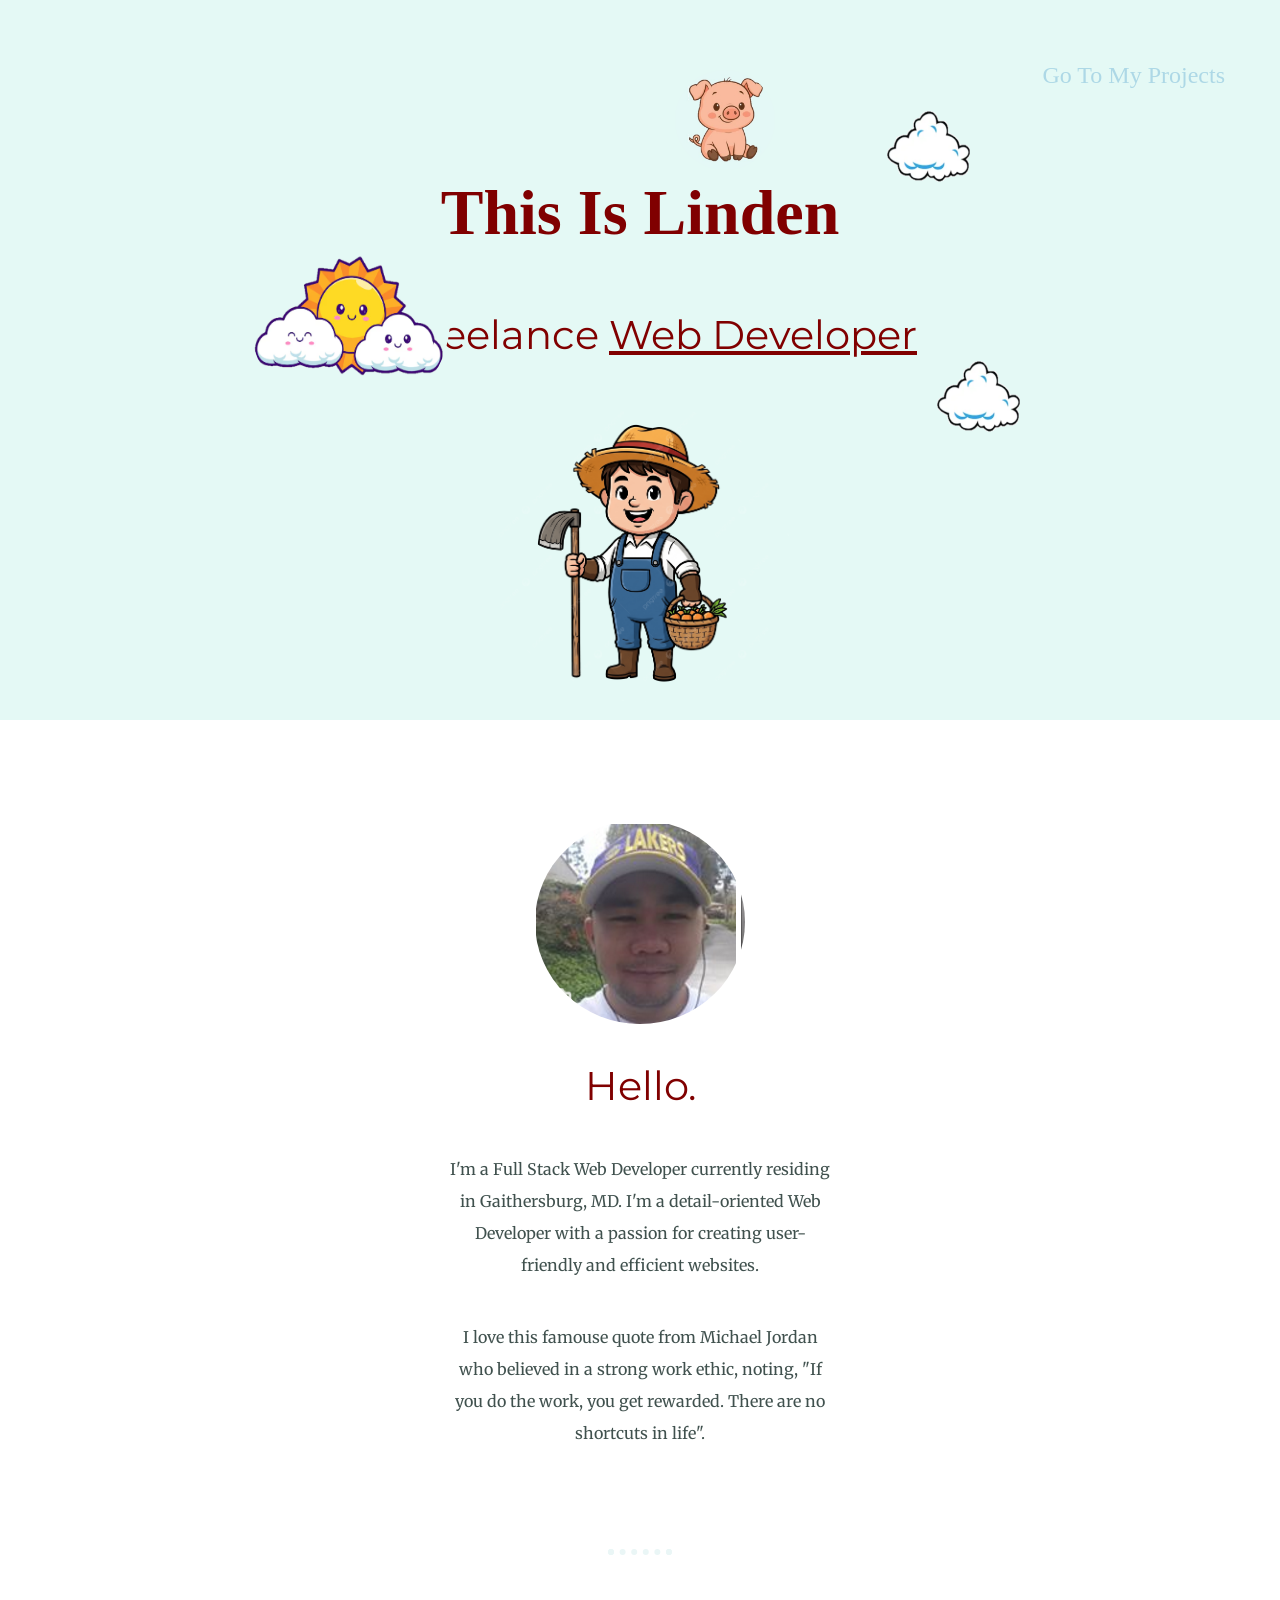
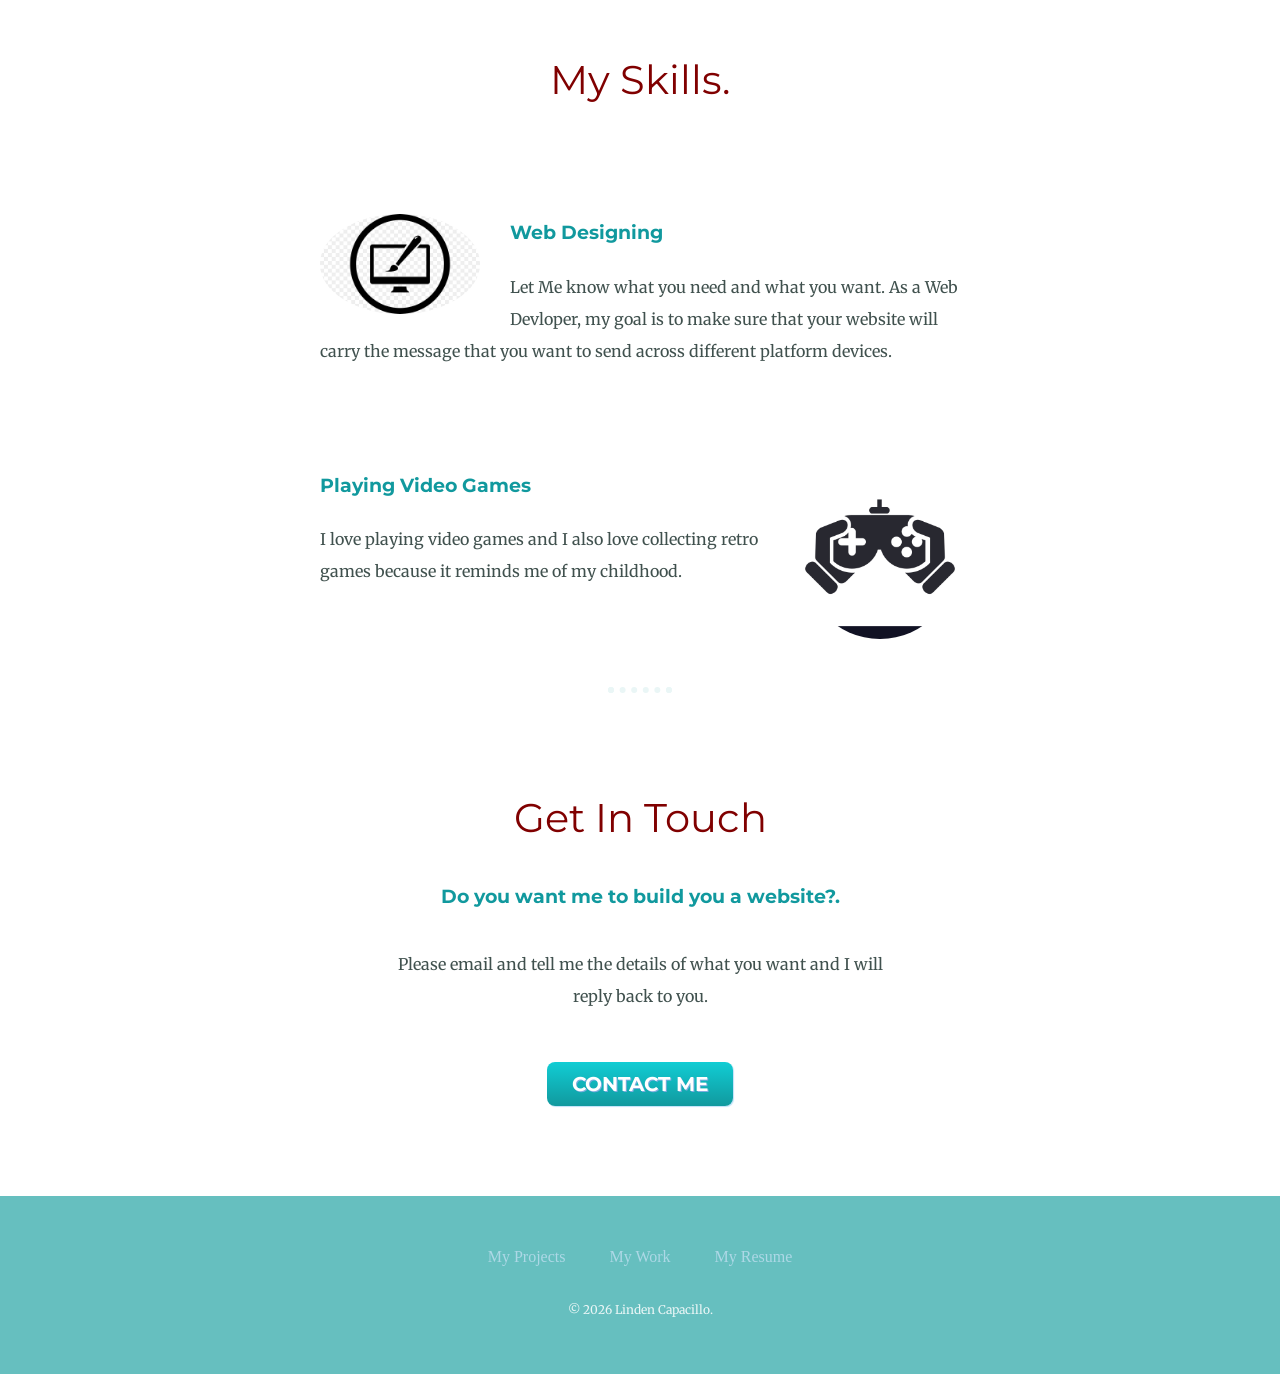
==== my_developer_site/index.html @ e6d696c3 "Complete static websites" ====
<!DOCTYPE html>
<html lang="en" dir="ltr">
  <head>
    <meta charset="utf-8">
    <title>Linden Capacillo</title>
    <link rel="stylesheet" href="css/styles.css">
    <link rel="icon" href="favicon.ico">
    <link href="https://fonts.googleapis.com/css2?family=Merriweather:wght@300&family=Montserrat:wght@100&family=Sacramento&display=swap" rel="stylesheet">
  </head>
  <body>
    <div class="top-container">
	<p align="right"><a style="font-size: 1.5rem;" href="../projects.html">Go To My Projects</a></p>
      <img class="top-cloud img4" src="images/cloud.png" alt="cloud-img">
	  <img class="top-cloud2 img4" src="images/cloud.png" alt="cloud-img">
	  <h1>This Is Linden</h1>
      <h2>A Freelance <span class="web">Web Developer</span></h2>
	  <img class="bottom-cloud img5" src="images/sun_cloud.png" alt="cloud-img">
	  <img class="bottom-cloud2 img4" src="images/ubag.jpg" alt="cloud-img">
	  <img class="img3" src="images/farmer.png" alt="farmer-img">
	  <br />
    </div>
    <div class="middle-container">
      <div class="profile">
        <img src="images/mypix.png" alt="mypix">
        <h2>Hello.</h2>
        <p class="intro">I'm a Full Stack Web Developer currently residing in Gaithersburg, MD. I'm a detail-oriented Web Developer with a passion for creating user-friendly and efficient websites.</p>
		<br /><br />
		<p class="intro">I love this famouse quote from Michael Jordan who believed in a strong work ethic, noting, "If you do the work, you get rewarded. There are no shortcuts in life".</p>
	  </div>
      <hr>
      <div class="skills">
        <h2>My Skills.</h2>
        <div class="skill-row">
          <img class="img1" src="images/webdesign.jpg" alt="webdesign">
          <h3>Web Designing</h3>
          <p>Let Me know what you need and what you want. As a Web Devloper, my goal is to make 
		  sure that your website will carry the message that you want to send across different 
		  platform devices.</p>
        </div>
        <div class="skill-row">
          <img class="img2" src="images/videogames.jpg" alt="videogames">
          <h3>Playing Video Games</h3>
          <p>I love playing video games and I also love collecting retro games because it reminds me of my childhood.</p>
        </div>
      </div>
      <hr>
      <div class="contact-me">
        <h2>Get In Touch</h2>
        <h3>Do you want me to build you a website?.</h3>
        <p class="contact-message">Please email and tell me the details of what you want and I will reply back to you.</p>
        <a class="btn" href="mailto:sykmnl_caapcilc@yahoo.com">CONTACT ME</a>
      </div>
    </div>

    <div class="bottom-container">
      <a class="footer-link" href="https://www.facebook.com/">My Projects</a>
      <a class="footer-link" href="https://www.yahoo.com/">My Work</a>
      <a class="footer-link" href="https://www.google.com/">My Resume</a>
      <p class="copyright">© 2026 Linden Capacillo.</p>
    </div>

  </body>
</html>
---- my_developer_site/css/styles.css ----
body {
  color: #40514E;
  margin: 0;
  text-align: center;
  font-family: 'Merriweather', serif;
}

h1 {
  color: maroon;
  margin: 50px auto 0 auto;
  line-height: 2;
  font-family: "Akaya Kanadaka", cursive; 
  font-size: 4rem;
}

h2 {
  color: maroon;
  font-family: 'Montserrat', sans-serif;
  font-size: 2.5rem;
  font-weight: normal;
  padding-bottom: 10px;
}

h3 {
  color: #11999E;
  font-family: 'Montserrat', sans-serif;
}

p {
  line-height: 2;
}

hr {
  border: dotted #EAF6F6 6px;
  border-bottom: none;
  width: 4%;
  /* top and bottom is 100px and left and right is auto */
  margin: 100px auto;
}

a{
  /* color: #11999E; */
  color: lightblue;
  font-family: "Gloria Hallelujah", cursive;
  margin: 10px 20px;
  text-decoration: none;

}

a:hover {
  color: darkblue;
}

img {
	border-radius: 60%;
}

.img3{	
	height:300px;
	width: 300px;
	border-radius: 80%;
	display: block;
	margin-left: auto;
	margin-right: auto;
}

.img4{
	height: 100px;
	width: 100px;
}

.img5{
	height:200px;
	width: 200px;
}

/*
div {
  background-color: #E4F9F5;
}

*/

.top-container {
  background-color: #E4F9F5;
  position: relative;
  padding: 35px;
  height: 650px;
}

.middle-container {
  margin: 100px 0;
}

.bottom-container {
  background-color: #66BFBF;
  padding: 50px 0 20px;
}

.skill-row {
  width: 50%;
  /* auto - will center the div class */
  margin: 100px auto 100px auto;
  /* text will be left aligned */
  text-align: left;
  line-height: 2;

}

.web {
  text-decoration: underline;

}

.intro {
  width: 30%;
  margin: auto;
}

.contact-message {
  width: 40%;
  /* 40px on the top, auto on left and right and 60px on  the bottom */
  margin: 40px auto 60px;
}

.copyright {
  color: #EAF6F6;
  font-size: 0.75rem;
  padding: 20px 0;
}

.top-cloud {
  position: absolute;
  right: 300px;
  top: 100px;
}

.top-cloud2 {
  position: absolute;
  right: 250px;
  top: 350px;
}

.bottom-cloud {
  position: absolute;
  left: 250px;
  bottom: 300px;
}

.bottom-cloud2 {
  position: absolute;
  left: 675px;
  bottom: 550px;
}

.img1 {
  width: 25%;
  float: left;
  margin-right: 30px;
}

.img2 {
  width: 25%;
  float: right;
  margin-left: 30px;
}

/*
.code-skill-description {
  --clear - to clear its left side or right side and clear its wrap around on an element --
  clear: left;
}


.code-skill2-description {
  -- clear - to clear its left side or right side and clear its wrap around on an element --
  clear: right;
}

*/

.btn {
  text-decoration: none;
  font-family: 'Montserrat', sans-serif;
  font-weight: bold;
  color: #FFFFFF;
  font-size: 20px;
  text-shadow: 1px 1px 0px #7CACDE;
  box-shadow: 1px 1px 1px #BEE2F9;
  padding: 10px 25px;
  -moz-border-radius: 8px;
  -webkit-border-radius: 8px;
  border-radius: 8px;
  background: #63B8EE;
  background: linear-gradient(top,  #11CDD4,  #11999E);
  background: -ms-linear-gradient(top,  #11CDD4,  #11999E);
  background: -webkit-gradient(linear, left top, left bottom, from(#11CDD4), to(#11999E));
  background: -moz-linear-gradient(top,  #11CDD4,  #11999E);
}
.btn:hover {
  text-decoration: none;
  color: #FFFFFF;
  background: #468CCF;
  background: linear-gradient(top,  #30E3CB,  #2BC4AD);
  background: -ms-linear-gradient(top,  #30E3CB,  #2BC4AD);
  background: -webkit-gradient(linear, left top, left bottom, from(#30E3CB), to(#2BC4AD));
  background: -moz-linear-gradient(top,  #30E3CB,  #2BC4AD);
}
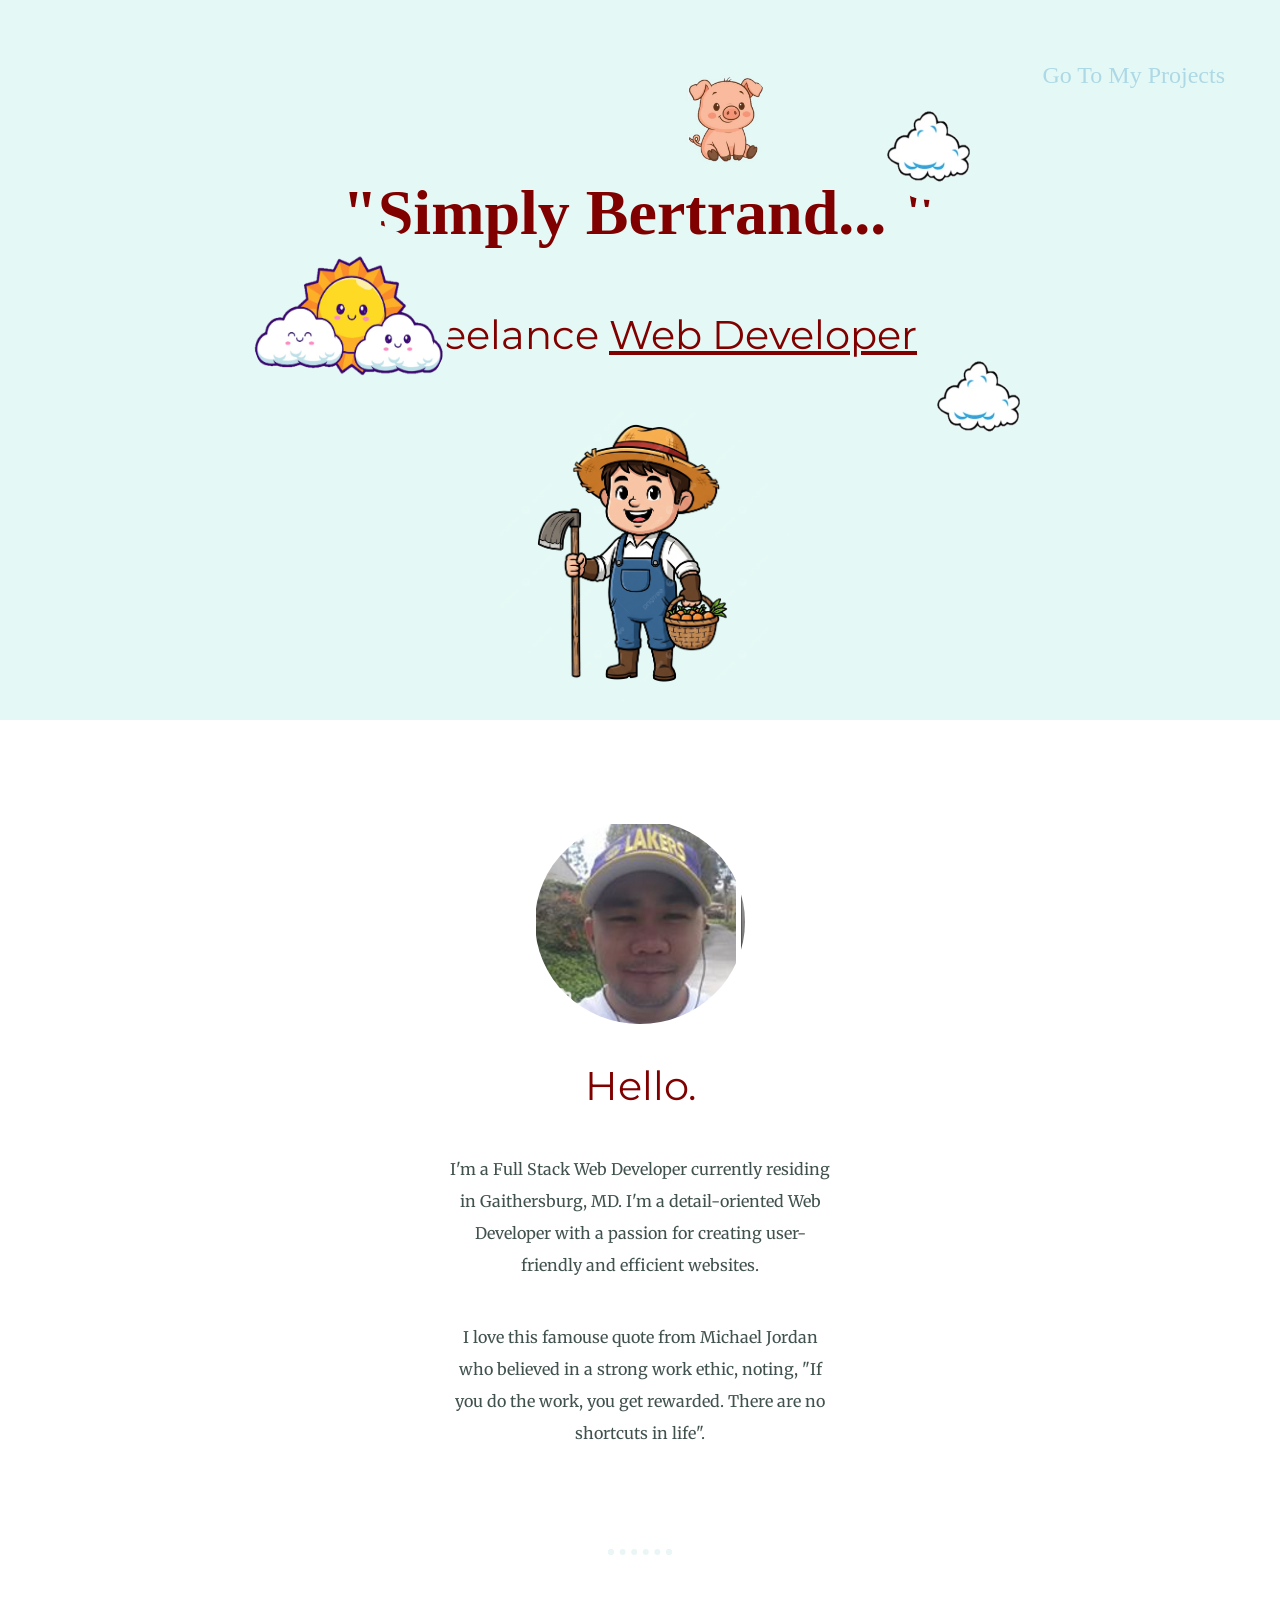
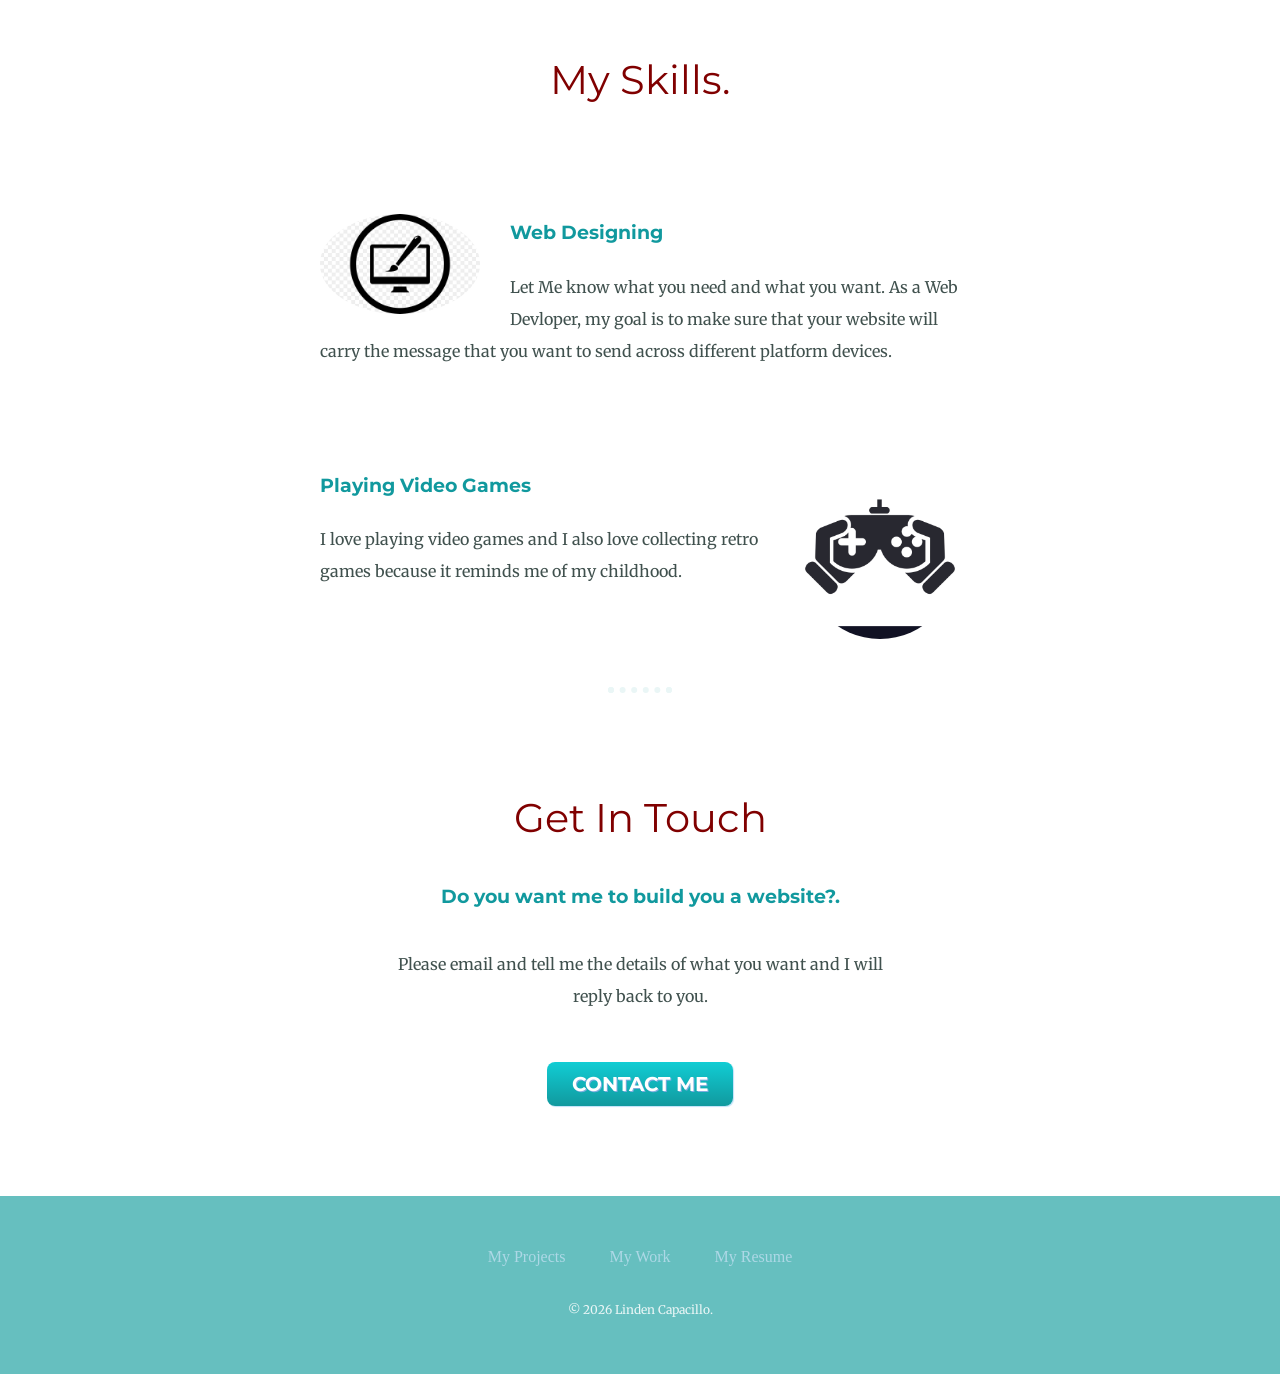
==== commit ef0897ca: "Update index.html" ====
--- a/my_developer_site/index.html
+++ b/my_developer_site/index.html
@@ -9,10 +9,10 @@
   </head>
   <body>
     <div class="top-container">
-	<p align="right"><a style="font-size: 1.5rem;" href="../projects.html">Go To My Projects</a></p>
+	<p align="right"><a style="font-size: 1.5rem;" href="/projects.html">Go To My Projects</a></p>
       <img class="top-cloud img4" src="images/cloud.png" alt="cloud-img">
 	  <img class="top-cloud2 img4" src="images/cloud.png" alt="cloud-img">
-	  <h1>This Is Linden</h1>
+	  <h1>"Simply Bertrand... "</h1>
       <h2>A Freelance <span class="web">Web Developer</span></h2>
 	  <img class="bottom-cloud img5" src="images/sun_cloud.png" alt="cloud-img">
 	  <img class="bottom-cloud2 img4" src="images/ubag.jpg" alt="cloud-img">
@@ -53,9 +53,9 @@
     </div>
 
     <div class="bottom-container">
-      <a class="footer-link" href="https://www.facebook.com/">My Projects</a>
-      <a class="footer-link" href="https://www.yahoo.com/">My Work</a>
-      <a class="footer-link" href="https://www.google.com/">My Resume</a>
+        <a class="footer-link" href="/projects.html">My Projects</a>
+		<a class="footer-link" href="https://www.theprojecthomegrown.com/">My Work</a>
+		<a class="footer-link" href="/resume/resume.html">My Resume</a>
       <p class="copyright">© 2026 Linden Capacillo.</p>
     </div>
 
--- a/my_developer_site/css/styles.css
+++ b/my_developer_site/css/styles.css
@@ -58,7 +58,7 @@
 .img3{	
 	height:300px;
 	width: 300px;
-	border-radius: 80%;
+	border-radius: 80%; /* Note: 50% makes a perfect circle; 80% creates an oval */
 	display: block;
 	margin-left: auto;
 	margin-right: auto;
@@ -73,13 +73,6 @@
 	height:200px;
 	width: 200px;
 }
-
-/*
-div {
-  background-color: #E4F9F5;
-}
-
-*/
 
 .top-container {
   background-color: #E4F9F5;
@@ -95,6 +88,44 @@
 .bottom-container {
   background-color: #66BFBF;
   padding: 50px 0 20px;
+}
+
+.top-cloud {
+  position: absolute;
+  right: 300px;
+  top: 100px;
+}
+
+.top-cloud2 {
+  position: absolute;
+  right: 250px;
+  top: 350px;
+}
+
+.bottom-cloud {
+  position: absolute;
+  left: 250px;
+  bottom: 300px;
+}
+
+.bottom-cloud2 {
+  position: absolute;
+  left: 675px;
+  bottom: 550px;
+}
+
+/* --- MOBILE FRIENDLY FIX --- */
+@media (max-width: 768px) {
+  /* Hide the absolute clouds completely on mobile to prevent overlaps */
+  .top-cloud, .top-cloud2, .bottom-cloud, .bottom-cloud2 {
+    display: none;
+  }
+
+  /* Make the container height flexible so text doesn't overflow */
+  .top-container {
+    height: auto;
+    padding: 40px 20px;
+  }
 }
 
 .skill-row {
@@ -127,30 +158,6 @@
   color: #EAF6F6;
   font-size: 0.75rem;
   padding: 20px 0;
-}
-
-.top-cloud {
-  position: absolute;
-  right: 300px;
-  top: 100px;
-}
-
-.top-cloud2 {
-  position: absolute;
-  right: 250px;
-  top: 350px;
-}
-
-.bottom-cloud {
-  position: absolute;
-  left: 250px;
-  bottom: 300px;
-}
-
-.bottom-cloud2 {
-  position: absolute;
-  left: 675px;
-  bottom: 550px;
 }
 
 .img1 {
